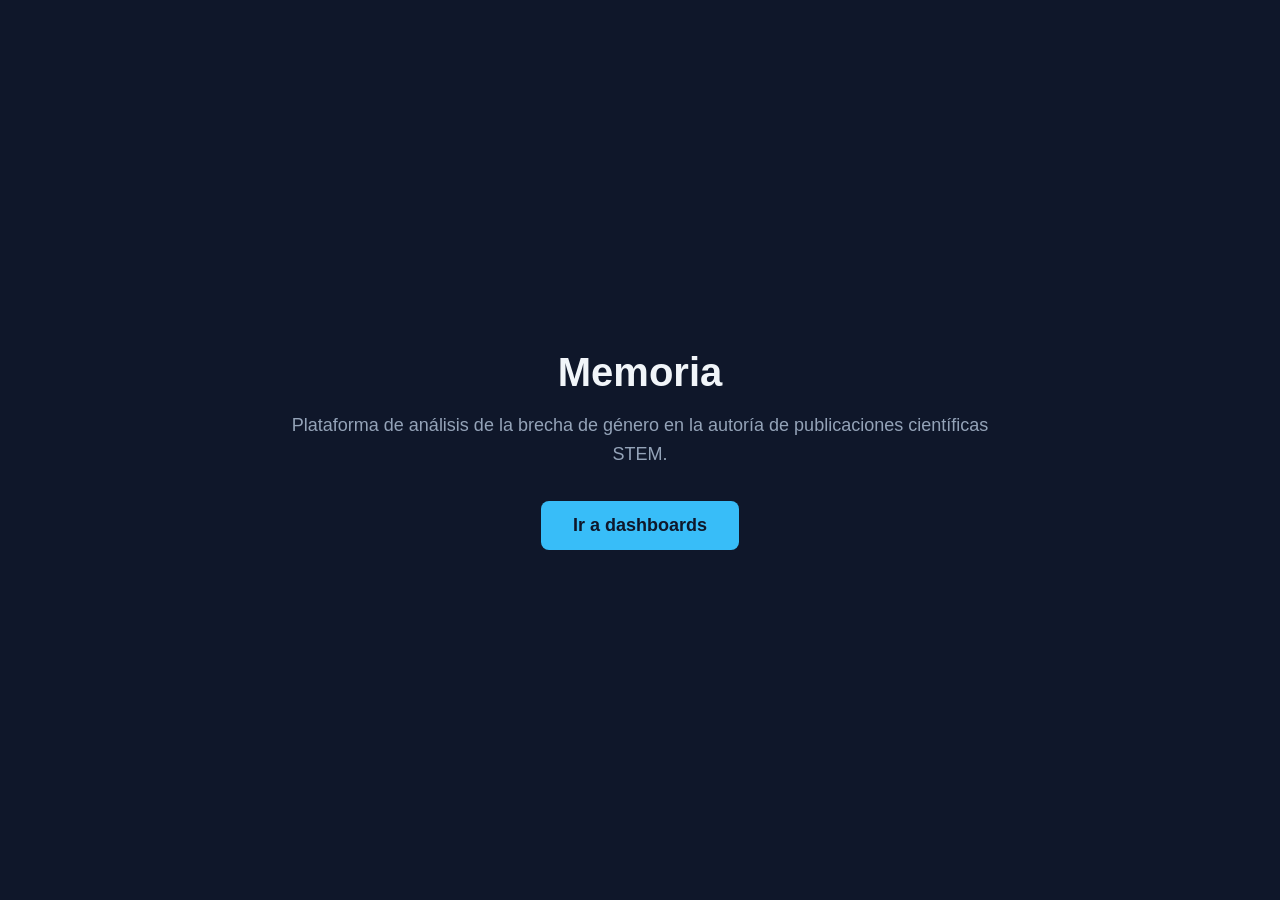
==== nginx/html/landing/index.html @ 5549f21f "[TASK-03-004] feat(infra): Nginx routing, landing page, proxy config, RBAC fix - Nginx: Superset en " ====
<!doctype html>
<html lang="es">
<head>
    <meta charset="utf-8">
    <meta name="viewport" content="width=device-width, initial-scale=1">
    <title>Memoria — Brecha de Género</title>
    <style>
        :root {
            --bg: #0f172a;
            --fg: #f1f5f9;
            --muted: #94a3b8;
            --accent: #38bdf8;
            --accent-hover: #0ea5e9;
        }
        * { box-sizing: border-box; margin: 0; padding: 0; }
        body {
            font-family: -apple-system, BlinkMacSystemFont, "Segoe UI", Roboto, sans-serif;
            background: var(--bg);
            color: var(--fg);
            min-height: 100vh;
            display: flex;
            align-items: center;
            justify-content: center;
            padding: 2rem;
        }
        main {
            max-width: 720px;
            text-align: center;
        }
        h1 { font-size: 2.5rem; margin-bottom: 1rem; }
        p.lead { color: var(--muted); font-size: 1.125rem; line-height: 1.6; margin-bottom: 2rem; }
        .cta {
            display: inline-block;
            background: var(--accent);
            color: #0f172a;
            padding: 0.875rem 2rem;
            font-size: 1.125rem;
            font-weight: 600;
            border-radius: 0.5rem;
            text-decoration: none;
            transition: background 0.2s;
        }
        .cta:hover { background: var(--accent-hover); }
    </style>
</head>
<body>
    <main>
        <h1>Memoria</h1>
        <p class="lead">Plataforma de análisis de la brecha de género en la autoría de publicaciones científicas STEM.</p>
        <a class="cta" href="/dashboard/list/">Ir a dashboards</a>
    </main>
</body>
</html>
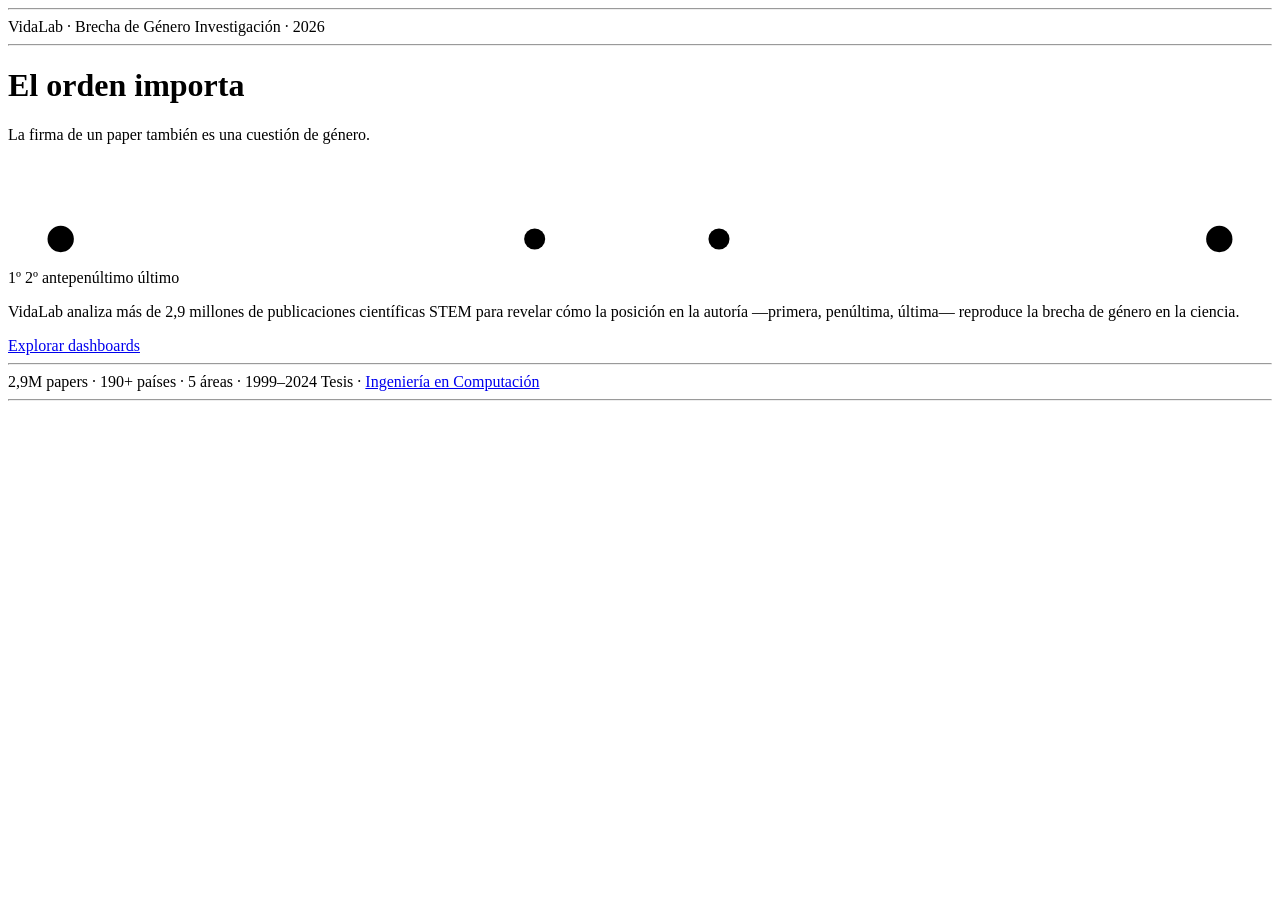
==== commit fe0f30be: "feat(infra): redesign landing page with VidaLab Brecha de Genero" ====
--- a/nginx/html/landing/index.html
+++ b/nginx/html/landing/index.html
@@ -3,51 +3,56 @@
 <head>
     <meta charset="utf-8">
     <meta name="viewport" content="width=device-width, initial-scale=1">
-    <title>Memoria — Brecha de Género</title>
-    <style>
-        :root {
-            --bg: #0f172a;
-            --fg: #f1f5f9;
-            --muted: #94a3b8;
-            --accent: #38bdf8;
-            --accent-hover: #0ea5e9;
-        }
-        * { box-sizing: border-box; margin: 0; padding: 0; }
-        body {
-            font-family: -apple-system, BlinkMacSystemFont, "Segoe UI", Roboto, sans-serif;
-            background: var(--bg);
-            color: var(--fg);
-            min-height: 100vh;
-            display: flex;
-            align-items: center;
-            justify-content: center;
-            padding: 2rem;
-        }
-        main {
-            max-width: 720px;
-            text-align: center;
-        }
-        h1 { font-size: 2.5rem; margin-bottom: 1rem; }
-        p.lead { color: var(--muted); font-size: 1.125rem; line-height: 1.6; margin-bottom: 2rem; }
-        .cta {
-            display: inline-block;
-            background: var(--accent);
-            color: #0f172a;
-            padding: 0.875rem 2rem;
-            font-size: 1.125rem;
-            font-weight: 600;
-            border-radius: 0.5rem;
-            text-decoration: none;
-            transition: background 0.2s;
-        }
-        .cta:hover { background: var(--accent-hover); }
-    </style>
+    <title>VidaLab · Brecha de Género</title>
+    <link rel="preconnect" href="https://fonts.googleapis.com">
+    <link rel="preconnect" href="https://fonts.gstatic.com" crossorigin>
+    <link href="https://fonts.googleapis.com/css2?family=Inter:wght@400;500&family=JetBrains+Mono:wght@400;500&family=Source+Serif+4:wght@400;500&display=swap" rel="stylesheet">
+    <link rel="stylesheet" href="/landing/style.css">
 </head>
 <body>
-    <main>
-        <h1>Memoria</h1>
-        <p class="lead">Plataforma de análisis de la brecha de género en la autoría de publicaciones científicas STEM.</p>
-        <a class="cta" href="/dashboard/list/">Ir a dashboards</a>
-    </main>
+    <div class="page">
+        <hr class="hairline">
+        <header class="masthead">
+            <span class="masthead__name">VidaLab · Brecha de Género</span>
+            <span class="masthead__meta">Investigación · 2026</span>
+        </header>
+        <hr class="hairline">
+
+        <main class="hero">
+            <h1 class="hero__title">El orden importa</h1>
+            <p class="hero__lead">La firma de un paper también es una cuestión de género.</p>
+
+            <div class="byline" aria-label="Regla de autoría de un paper, del primer al último autor">
+                <svg class="byline__ruler" viewBox="0 0 480 40" role="img" aria-hidden="true">
+                    <line x1="0" y1="30" x2="480" y2="30" stroke="var(--line)" stroke-width="1"/>
+                    <line x1="20" y1="30" x2="20" y2="38" stroke="var(--line)" stroke-width="1"/>
+                    <line x1="200" y1="30" x2="200" y2="36" stroke="var(--line)" stroke-width="1"/>
+                    <line x1="270" y1="30" x2="270" y2="36" stroke="var(--line)" stroke-width="1"/>
+                    <line x1="460" y1="30" x2="460" y2="38" stroke="var(--line)" stroke-width="1"/>
+                    <circle cx="20" cy="30" r="5" fill="var(--fem)"/>
+                    <circle cx="200" cy="30" r="4" fill="var(--mas)"/>
+                    <circle cx="270" cy="30" r="4" fill="var(--mas)"/>
+                    <circle cx="460" cy="30" r="5" fill="var(--mas)"/>
+                </svg>
+                <div class="byline__labels">
+                    <span>1º</span>
+                    <span>2º</span>
+                    <span>antepenúltimo</span>
+                    <span>último</span>
+                </div>
+            </div>
+
+            <p class="hero__abstract">VidaLab analiza más de 2,9 millones de publicaciones científicas STEM para revelar cómo la posición en la autoría —primera, penúltima, última— reproduce la brecha de género en la ciencia.</p>
+
+            <a class="cta" href="/dashboard/list/">Explorar dashboards</a>
+        </main>
+
+        <hr class="hairline">
+        <footer class="footer">
+            <span>2,9M papers · 190+ países · 5 áreas · 1999–2024</span>
+            <span>Tesis · <a href="/dashboard/list/">Ingeniería en Computación</a></span>
+        </footer>
+        <hr class="hairline">
+    </div>
 </body>
-</html>
+</html>
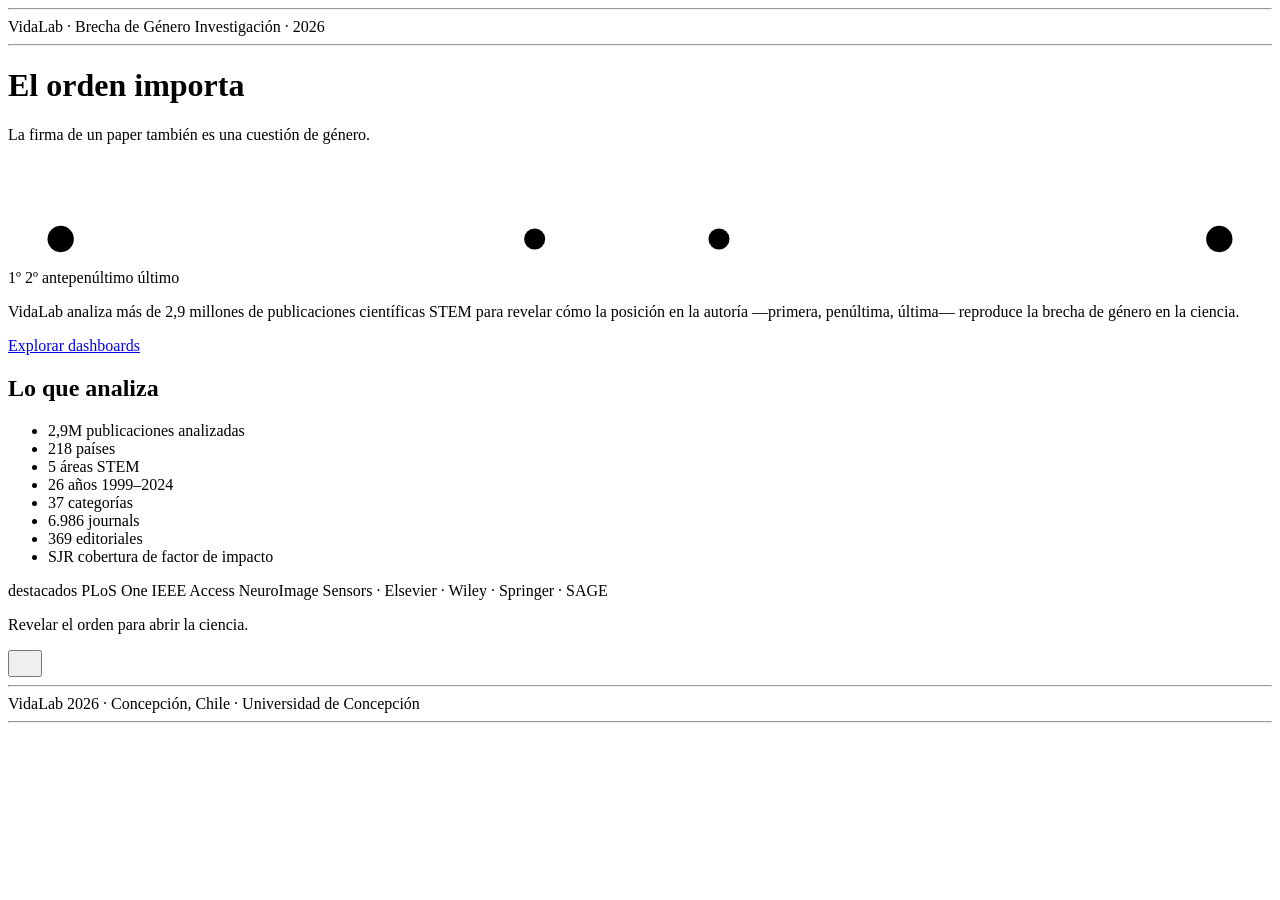
==== commit 223bbc0a: "feat(infra): add scroll-reveal metrics, up button and identity footer to landing" ====
--- a/nginx/html/landing/index.html
+++ b/nginx/html/landing/index.html
@@ -47,12 +47,70 @@
             <a class="cta" href="/dashboard/list/">Explorar dashboards</a>
         </main>
 
+        <section class="metrics" aria-label="Métricas del proyecto">
+            <h2 class="metrics__title">Lo que analiza</h2>
+            <ul class="metrics__grid">
+                <li class="metric reveal">
+                    <span class="metric__value">2,9M</span>
+                    <span class="metric__label">publicaciones analizadas</span>
+                </li>
+                <li class="metric reveal">
+                    <span class="metric__value">218</span>
+                    <span class="metric__label">países</span>
+                </li>
+                <li class="metric reveal">
+                    <span class="metric__value">5</span>
+                    <span class="metric__label">áreas STEM</span>
+                </li>
+                <li class="metric reveal">
+                    <span class="metric__value">26 años</span>
+                    <span class="metric__label">1999–2024</span>
+                </li>
+                <li class="metric reveal">
+                    <span class="metric__value">37</span>
+                    <span class="metric__label">categorías</span>
+                </li>
+                <li class="metric reveal">
+                    <span class="metric__value">6.986</span>
+                    <span class="metric__label">journals</span>
+                </li>
+                <li class="metric reveal">
+                    <span class="metric__value">369</span>
+                    <span class="metric__label">editoriales</span>
+                </li>
+                <li class="metric reveal">
+                    <span class="metric__value">SJR</span>
+                    <span class="metric__label">cobertura de factor de impacto</span>
+                </li>
+            </ul>
+            <p class="metrics__note reveal">
+                <span class="metrics__note-label">destacados</span>
+                <span class="metrics__note-item">PLoS One</span>
+                <span class="metrics__note-item">IEEE Access</span>
+                <span class="metrics__note-item">NeuroImage</span>
+                <span class="metrics__note-item">Sensors</span>
+                <span class="metrics__note-item">· Elsevier · Wiley · Springer · SAGE</span>
+            </p>
+        </section>
+
+        <section class="closing">
+            <p class="closing__text">Revelar el orden para abrir la ciencia.</p>
+        </section>
+
+        <button class="to-top" id="toTop" aria-label="Volver arriba">
+            <svg viewBox="0 0 24 24" width="18" height="18" role="img" aria-hidden="true">
+                <path d="M12 20V4m0 0-6 6m6-6 6 6" fill="none" stroke="var(--bg)" stroke-width="2" stroke-linecap="round" stroke-linejoin="round"/>
+            </svg>
+        </button>
+
         <hr class="hairline">
         <footer class="footer">
-            <span>2,9M papers · 190+ países · 5 áreas · 1999–2024</span>
-            <span>Tesis · <a href="/dashboard/list/">Ingeniería en Computación</a></span>
+            <span>VidaLab</span>
+            <span>2026 · Concepción, Chile · Universidad de Concepción</span>
         </footer>
         <hr class="hairline">
     </div>
+
+    <script src="/landing/scroll.js"></script>
 </body>
 </html>
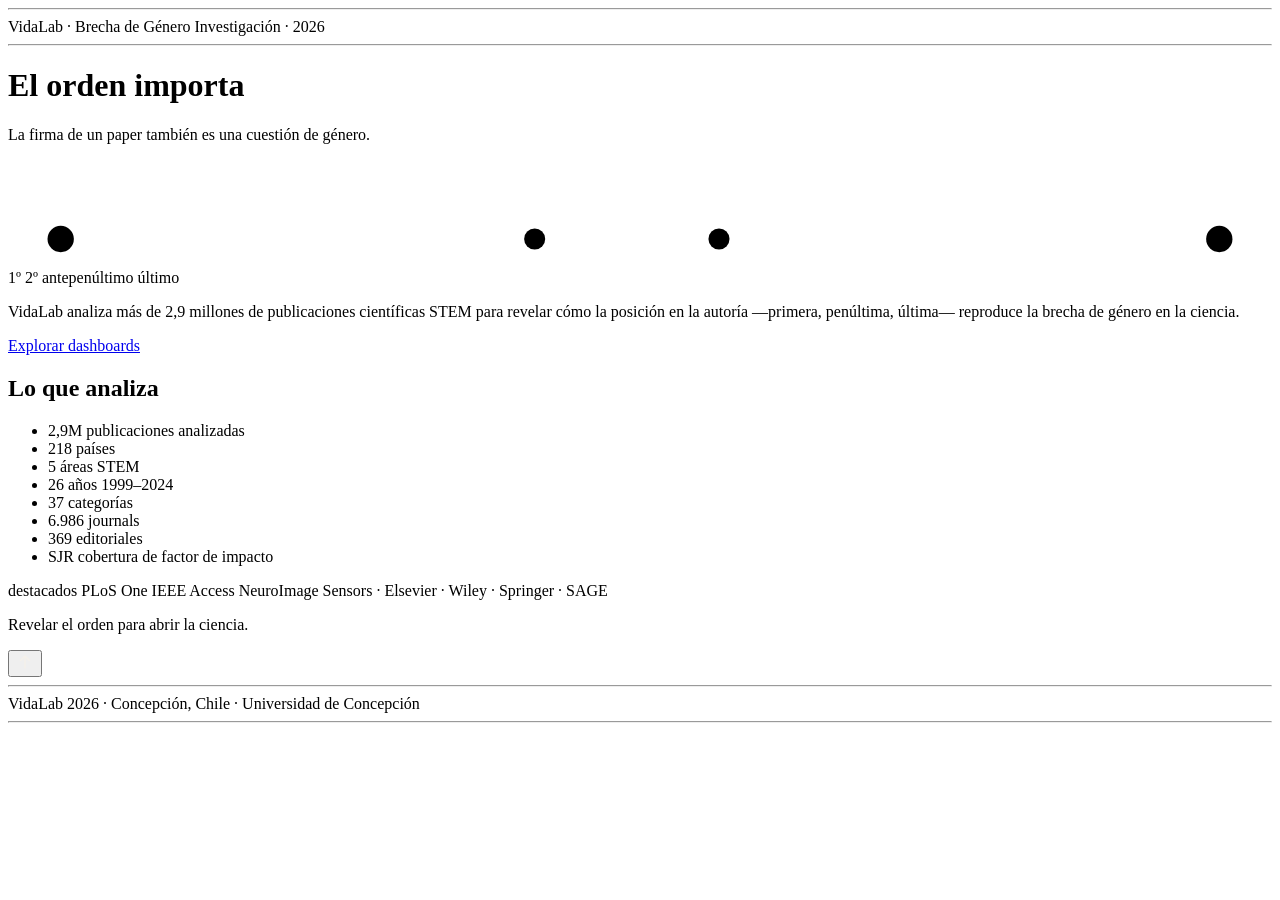
==== commit c4b76847: "fix(infra): force scroll-reveal animation and safe JS fallback on landing" ====
--- a/nginx/html/landing/index.html
+++ b/nginx/html/landing/index.html
@@ -99,7 +99,7 @@
 
         <button class="to-top" id="toTop" aria-label="Volver arriba">
             <svg viewBox="0 0 24 24" width="18" height="18" role="img" aria-hidden="true">
-                <path d="M12 20V4m0 0-6 6m6-6 6 6" fill="none" stroke="var(--bg)" stroke-width="2" stroke-linecap="round" stroke-linejoin="round"/>
+                <path d="M12 20V4m0 0-6 6m6-6 6 6" fill="none" stroke="#f5f1ea" stroke-width="2" stroke-linecap="round" stroke-linejoin="round"/>
             </svg>
         </button>
 
